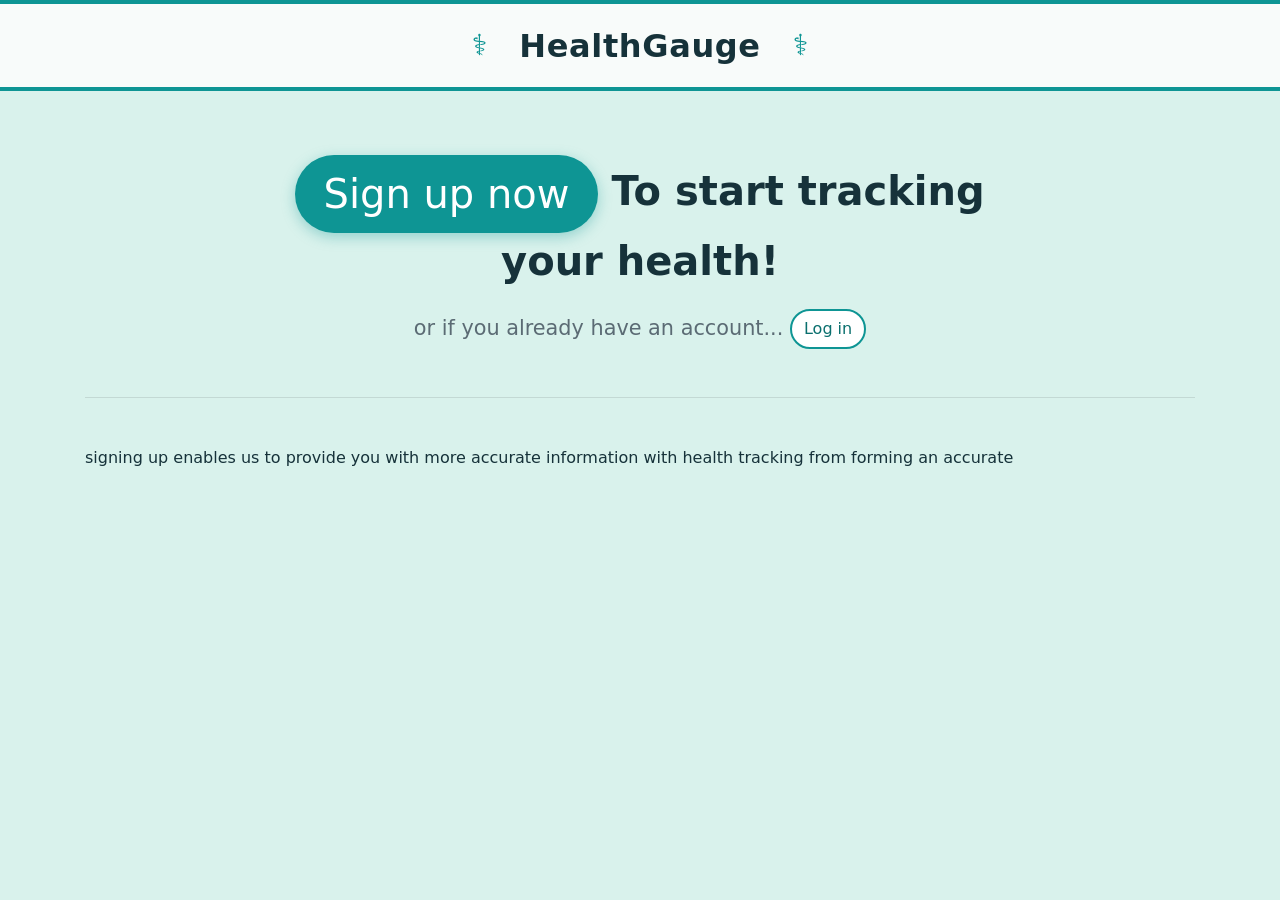
==== mini-project/index.html @ 6efa02b0 "Add files via upload" ====
<!DOCTYPE html>
<html lang="en">
<head>
    <meta charset="UTF-8">
    <meta name="viewport" content="width=device-width, initial-scale=1.0">
    <title>Document</title>
    <link rel="stylesheet" href="https://cdn.jsdelivr.net/npm/bootstrap@4.4.1/dist/css/bootstrap.min.css" integrity="sha384-Vkoo8x4CGsO3+Hhxv8T/Q5PaXtkKtu6ug5TOeNV6gBiFeWPGFN9MuhOf23Q9Ifjh" crossorigin="anonymous">
    <link rel="stylesheet" href="styles.css">
</head>
<body>
    <header class="hg-header">
        <span class="hg-symbol" aria-hidden="true">&#9877;</span>
        <span class="hg-brand">HealthGauge</span>
        <span class="hg-symbol" aria-hidden="true">&#9877;</span>
    </header>

    <main class="container my-5">
        <section class="text-center hg-hero">
            <h1 class="hg-hero-title">
                <a href="03_signup_exercise.php" class="btn btn-hg-primary">Sign up now</a>
                To start tracking your health!
            </h1>

            <p class="hg-login-line">
                or if you already have an account...
                <a href="04_login_exercise.php" class="btn btn-info" class="log_in">Log in</a>
            </p>

        </section><hr class="my-5"></hr>

        <p>signing up enables us to provide you with more accurate information with health tracking from forming an accurate </p>

    </main>
</body>
</html>
---- mini-project/styles.css ----
/* ---- Design tokens: change these 4 lines to re-theme everything ---- */
:root {
    --hg-teal:   #0e9594;   /* the one accent color */
    --hg-dark:   #0a6f6e;   /* hover state */
    --hg-ink:    #16323a;   /* text */
    --hg-paper:  #d9f2ec;   /* page background */
}

body {
    background: var(--hg-paper);
    color: var(--hg-ink);
    font-family: "Segoe UI", system-ui, -apple-system, sans-serif;
}

/* ---- Header: the two ruled lines from the sketch ---- */
.hg-header {
    display: flex;
    align-items: center;
    justify-content: center;
    gap: 2rem;
    padding: 1.1rem 1rem;
    background: #f8fbfa;
    border-top: 4px solid var(--hg-teal);
    border-bottom: 4px solid var(--hg-teal);
}
.hg-brand  { font-size: 2rem; font-weight: 700; letter-spacing: .02em; }
.hg-symbol { font-size: 1.8rem; color: var(--hg-teal); }

/* ---- Hero ---- */
.hg-hero       { max-width: 720px; margin: 4rem auto 0; }
.hg-hero-title { font-size: 2.5rem; font-weight: 700; line-height: 1.4; }

/* circled in sketch = filled pill */
.btn-hg-primary {
    background: var(--hg-teal);
    color: #fff;
    border-radius: 999px;
    padding: .5rem 1.7rem;
    font-size: 2.5rem;           /* matches headline so the sentence flows */
    font-weight: 1.5rem;
    box-shadow: 0 4px 14px rgba(14, 149, 148, .35);
}
.btn-hg-primary:hover { background: var(--hg-paper); color: #fff; }

.hg-login-line { font-size: 1.3rem; color: #5b6b74; margin-top: 1.25rem; }

/* boxed in sketch = outlined button */
.btn-hg-outline {
    border: 2px solid var(--hg-teal);
    color: var(--hg-teal);
    border-radius: 999px;
    padding: .3rem 1.5rem;
    font-size: 1.3rem;
    font-weight: 600;
}
.btn-hg-outline:hover { background: var(--hg-teal); color: #fff; }

/* ---- The big rounded "Preview" box ---- */
.hg-preview {
    max-width: 860px;
    min-height: 340px;
    margin: 4rem auto;
    padding: 2.5rem;
    background: #fff;
    border-radius: 2.5rem;                 /* the sketch's big curve */
    box-shadow: 0 10px 30px rgba(22, 50, 58, .12);
}
.hg-preview-title { text-align: center; font-size: 2.2rem; font-weight: 700; }

.btn-info{
    background-color: white;
    color: var(--hg-dark);
    border:solid 2px var(--hg-teal);
    border-radius: 2rem;
}

.container{
    box-shadow:var(--hg-dark);
}

/* Advice Results Styling */
.advice-list {
    max-width: 700px;
}

.advice-item {
    display: flex;
    align-items: flex-start; /* Aligns icon to the top if text wraps to multiple lines */
    gap: 15px;
    margin-bottom: 15px;
    background: #ffffff;
    padding: 20px;
    border-radius: 12px;
    box-shadow: 0 4px 12px rgba(0, 0, 0, 0.05);
    border-left: 4px solid #0e9594; /* Uses your HealthGauge teal color! */
}

.advice-icon {
    width: 40px;
    height: 40px;
    font-size: 28px;
    display: flex;
    align-items: center;
    justify-content: center;
    flex-shrink: 0; /* Stops the emoji/image from getting squished */
}

.advice-text {
    font-size: 1.1rem;
    line-height: 1.5;
    color: #16323a;
}
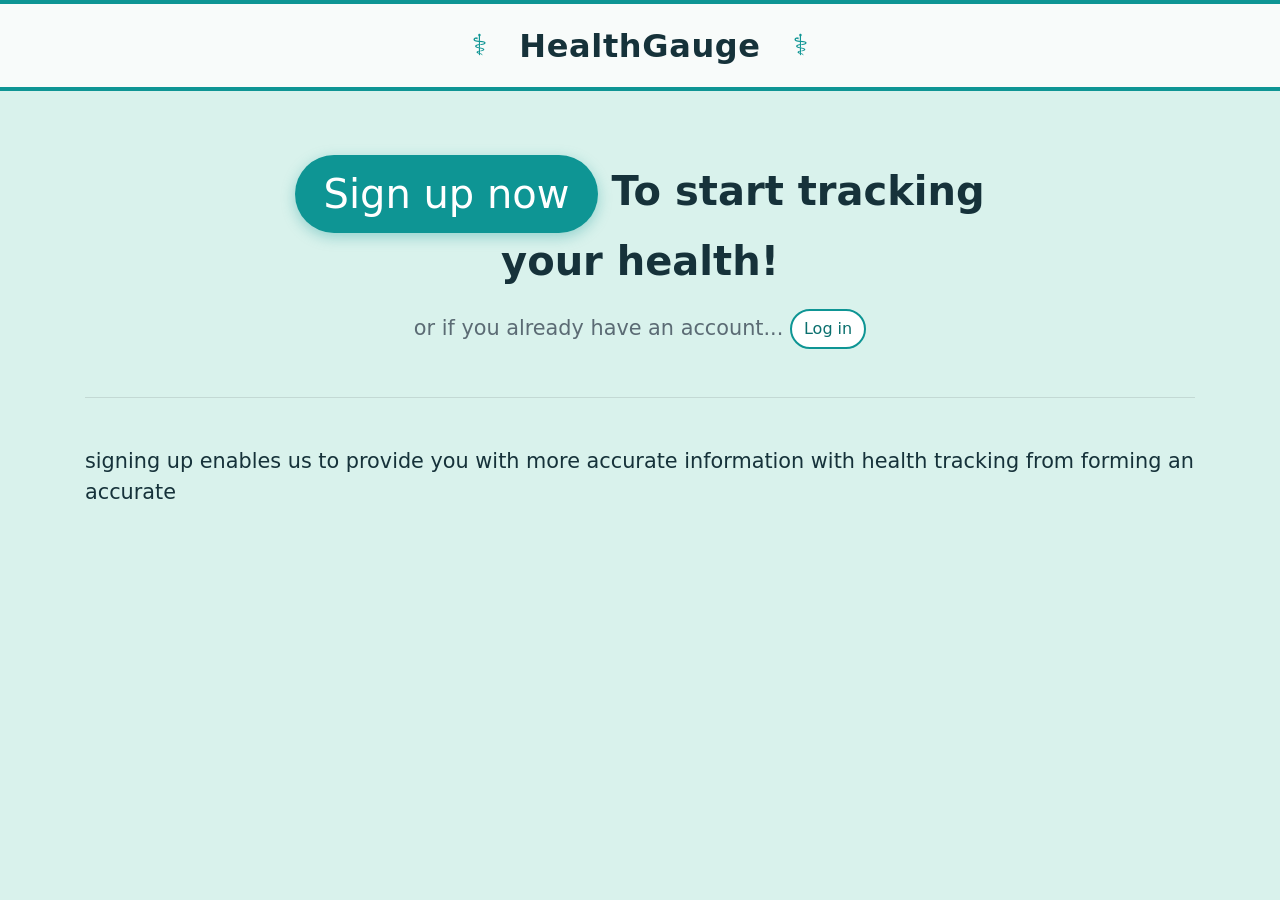
==== commit 2d041c08: "Add files via upload" ====
--- a/mini-project/index.html
+++ b/mini-project/index.html
@@ -17,18 +17,18 @@
     <main class="container my-5">
         <section class="text-center hg-hero">
             <h1 class="hg-hero-title">
-                <a href="03_signup_exercise.php" class="btn btn-hg-primary">Sign up now</a>
+                <a href="signup.php" class="btn btn-hg-primary">Sign up now</a>
                 To start tracking your health!
             </h1>
 
             <p class="hg-login-line">
                 or if you already have an account...
-                <a href="04_login_exercise.php" class="btn btn-info" class="log_in">Log in</a>
+                <a href="login.php" class="btn btn-info" class="log_in">Log in</a>
             </p>
 
         </section><hr class="my-5"></hr>
 
-        <p>signing up enables us to provide you with more accurate information with health tracking from forming an accurate </p>
+        <p class="hg-hero-description">signing up enables us to provide you with more accurate information with health tracking from forming an accurate </p>
 
     </main>
 </body>
--- a/mini-project/styles.css
+++ b/mini-project/styles.css
@@ -1,9 +1,8 @@
-/* ---- Design tokens: change these 4 lines to re-theme everything ---- */
 :root {
-    --hg-teal:   #0e9594;   /* the one accent color */
-    --hg-dark:   #0a6f6e;   /* hover state */
-    --hg-ink:    #16323a;   /* text */
-    --hg-paper:  #d9f2ec;   /* page background */
+    --hg-teal:   #0e9594;   
+    --hg-dark:   #0a6f6e;   
+    --hg-ink:    #16323a;   
+    --hg-paper:  #d9f2ec;   
 }
 
 body {
@@ -12,7 +11,6 @@
     font-family: "Segoe UI", system-ui, -apple-system, sans-serif;
 }
 
-/* ---- Header: the two ruled lines from the sketch ---- */
 .hg-header {
     display: flex;
     align-items: center;
@@ -26,17 +24,16 @@
 .hg-brand  { font-size: 2rem; font-weight: 700; letter-spacing: .02em; }
 .hg-symbol { font-size: 1.8rem; color: var(--hg-teal); }
 
-/* ---- Hero ---- */
 .hg-hero       { max-width: 720px; margin: 4rem auto 0; }
 .hg-hero-title { font-size: 2.5rem; font-weight: 700; line-height: 1.4; }
 
-/* circled in sketch = filled pill */
+
 .btn-hg-primary {
     background: var(--hg-teal);
     color: #fff;
     border-radius: 999px;
     padding: .5rem 1.7rem;
-    font-size: 2.5rem;           /* matches headline so the sentence flows */
+    font-size: 2.5rem;          
     font-weight: 1.5rem;
     box-shadow: 0 4px 14px rgba(14, 149, 148, .35);
 }
@@ -44,7 +41,7 @@
 
 .hg-login-line { font-size: 1.3rem; color: #5b6b74; margin-top: 1.25rem; }
 
-/* boxed in sketch = outlined button */
+
 .btn-hg-outline {
     border: 2px solid var(--hg-teal);
     color: var(--hg-teal);
@@ -55,14 +52,14 @@
 }
 .btn-hg-outline:hover { background: var(--hg-teal); color: #fff; }
 
-/* ---- The big rounded "Preview" box ---- */
+
 .hg-preview {
     max-width: 860px;
     min-height: 340px;
     margin: 4rem auto;
     padding: 2.5rem;
     background: #fff;
-    border-radius: 2.5rem;                 /* the sketch's big curve */
+    border-radius: 2.5rem;               
     box-shadow: 0 10px 30px rgba(22, 50, 58, .12);
 }
 .hg-preview-title { text-align: center; font-size: 2.2rem; font-weight: 700; }
@@ -78,21 +75,21 @@
     box-shadow:var(--hg-dark);
 }
 
-/* Advice Results Styling */
+
 .advice-list {
     max-width: 700px;
 }
 
 .advice-item {
     display: flex;
-    align-items: flex-start; /* Aligns icon to the top if text wraps to multiple lines */
+    align-items: flex-start; 
     gap: 15px;
     margin-bottom: 15px;
     background: #ffffff;
     padding: 20px;
     border-radius: 12px;
     box-shadow: 0 4px 12px rgba(0, 0, 0, 0.05);
-    border-left: 4px solid #0e9594; /* Uses your HealthGauge teal color! */
+    border-left: 4px solid #0e9594;
 }
 
 .advice-icon {
@@ -102,11 +99,67 @@
     display: flex;
     align-items: center;
     justify-content: center;
-    flex-shrink: 0; /* Stops the emoji/image from getting squished */
+    flex-shrink: 0; 
 }
 
 .advice-text {
     font-size: 1.1rem;
     line-height: 1.5;
     color: #16323a;
-}+}
+
+.hg-nav {
+    display: flex;
+    gap: 15px;
+    margin-top: 10px;
+    margin-bottom: 40px;
+    align-items: center;
+}
+
+.hg-btn {
+    text-decoration: none;
+    padding: 10px 24px;
+    border-radius: 999px;
+    font-weight: 600;
+    font-size: 1rem;
+    transition: all 0.2s ease;
+    display: inline-flex;
+    align-items: center;
+}
+
+.hg-btn-primary {
+    background-color: var(--hg-teal, #0e9594);
+    color: #fff;
+    box-shadow: 0 4px 12px rgba(14, 149, 148, 0.3);
+}
+
+.hg-btn-primary:hover {
+    background-color: var(--hg-dark, #0a6f6e);
+    color: #fff;
+    transform: translateY(-2px); 
+    box-shadow: 0 6px 16px rgba(14, 149, 148, 0.4);
+}
+
+.hg-btn-outline {
+    background-color: transparent;
+    color: var(--hg-teal, #0e9594);
+    border: 2px solid var(--hg-teal, #0e9594);
+}
+
+.hg-btn-outline:hover {
+    background-color: var(--hg-teal, #0e9594);
+    color: #fff;
+}
+
+.hg-hero-description{
+    font-size:1.3rem;
+}
+
+.container{
+    font-size:1.2rem;
+}
+
+.hg-forum{
+    font-size:1.5rem;
+}
+
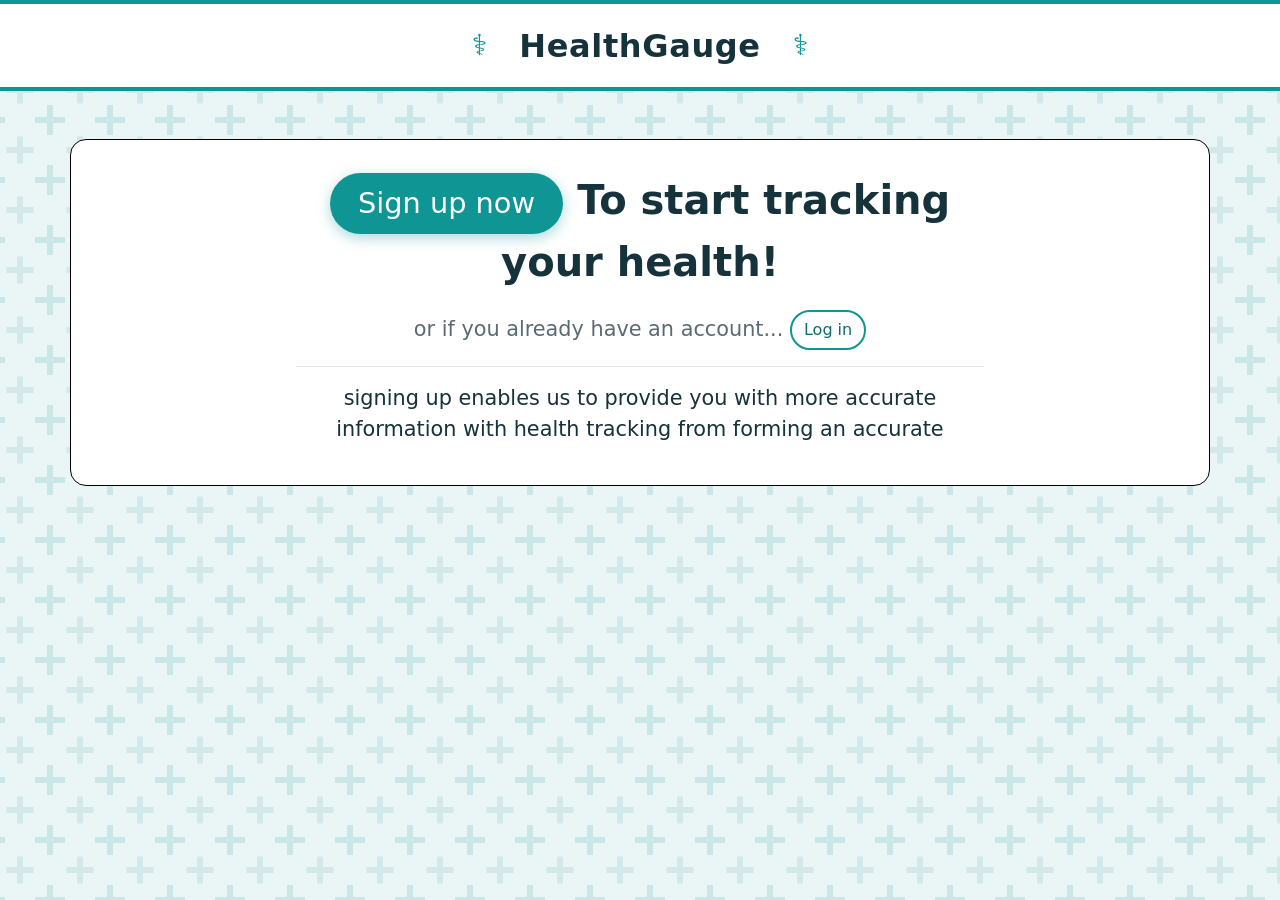
==== commit b72d729a: "Add files via upload" ====
--- a/mini-project/index.html
+++ b/mini-project/index.html
@@ -14,8 +14,10 @@
         <span class="hg-symbol" aria-hidden="true">&#9877;</span>
     </header>
 
-    <main class="container my-5">
-        <section class="text-center hg-hero">
+    <main class="container">
+
+        <section class="text-center hg-hero p-3">
+
             <h1 class="hg-hero-title">
                 <a href="signup.php" class="btn btn-hg-primary">Sign up now</a>
                 To start tracking your health!
@@ -26,9 +28,11 @@
                 <a href="login.php" class="btn btn-info" class="log_in">Log in</a>
             </p>
 
-        </section><hr class="my-5"></hr>
+             <hr></hr>
 
-        <p class="hg-hero-description">signing up enables us to provide you with more accurate information with health tracking from forming an accurate </p>
+             <p class="hg-hero-description my-3      pb-2">signing up enables us to  provide  you    with more accurate  information  with health    tracking  from forming an  accurate <p>
+
+        </section>
 
     </main>
 </body>
--- a/mini-project/styles.css
+++ b/mini-project/styles.css
@@ -24,7 +24,19 @@
 .hg-brand  { font-size: 2rem; font-weight: 700; letter-spacing: .02em; }
 .hg-symbol { font-size: 1.8rem; color: var(--hg-teal); }
 
-.hg-hero       { max-width: 720px; margin: 4rem auto 0; }
+.hg-hero{ 
+    max-width: 720px;
+    margin: 4rem auto 0;
+    margin-top: 1rem;
+}
+
+.container{
+    border:solid black 1px;
+    border-radius:1rem;
+    box-shadow:var(--hg-dark);
+    margin-top:3rem;
+}
+
 .hg-hero-title { font-size: 2.5rem; font-weight: 700; line-height: 1.4; }
 
 
@@ -33,7 +45,7 @@
     color: #fff;
     border-radius: 999px;
     padding: .5rem 1.7rem;
-    font-size: 2.5rem;          
+    font-size: 1.8rem;          
     font-weight: 1.5rem;
     box-shadow: 0 4px 14px rgba(14, 149, 148, .35);
 }
@@ -71,10 +83,6 @@
     border-radius: 2rem;
 }
 
-.container{
-    box-shadow:var(--hg-dark);
-}
-
 
 .advice-list {
     max-width: 700px;
@@ -163,3 +171,45 @@
     font-size:1.5rem;
 }
 
+/* this the line for anim*/
+
+body::before {
+    content: "";
+    position: fixed;
+    top: -50%; 
+    left: -50%;
+    width: 200%; 
+    height: 200%;
+    z-index: -1;
+    
+    background-color: #eaf6f6;
+    
+    background-image: 
+        url("data:image/svg+xml,%3Csvg width='40' height='40' viewBox='0 0 40 40' xmlns='http://www.w3.org/2000/svg'%3E%3Cpath d='M18 10h4v20h-4z M10 18h20v4H10z' fill='%230e9594' opacity='0.15'/%3E%3C/svg%3E"),
+
+        url("data:image/svg+xml,%3Csvg width='40' height='40' viewBox='0 0 40 40' xmlns='http://www.w3.org/2000/svg'%3E%3Cpath d='M19 12h2v16h-2z M12 19h16v2H12z' fill='none' stroke='%230a6f6e' stroke-width='2' opacity='0.1'/%3E%3C/svg%3E");
+        
+    background-size: 60px 60px, 60px 60px;
+    background-position: 0 0, 30px 30px;
+    
+    animation: slideHealthBg 20s linear infinite;
+}
+
+@keyframes slideHealthBg {
+    0% { transform: translate(0, 0); }
+    100% { transform: translate(-60px, -60px); }
+}
+
+
+.container, 
+.hg-card, 
+.forum-post, 
+.card, 
+.alert,
+header, 
+footer, 
+nav {
+    position: relative;
+    z-index: 1;
+    background-color: #ffffff !important;
+}
